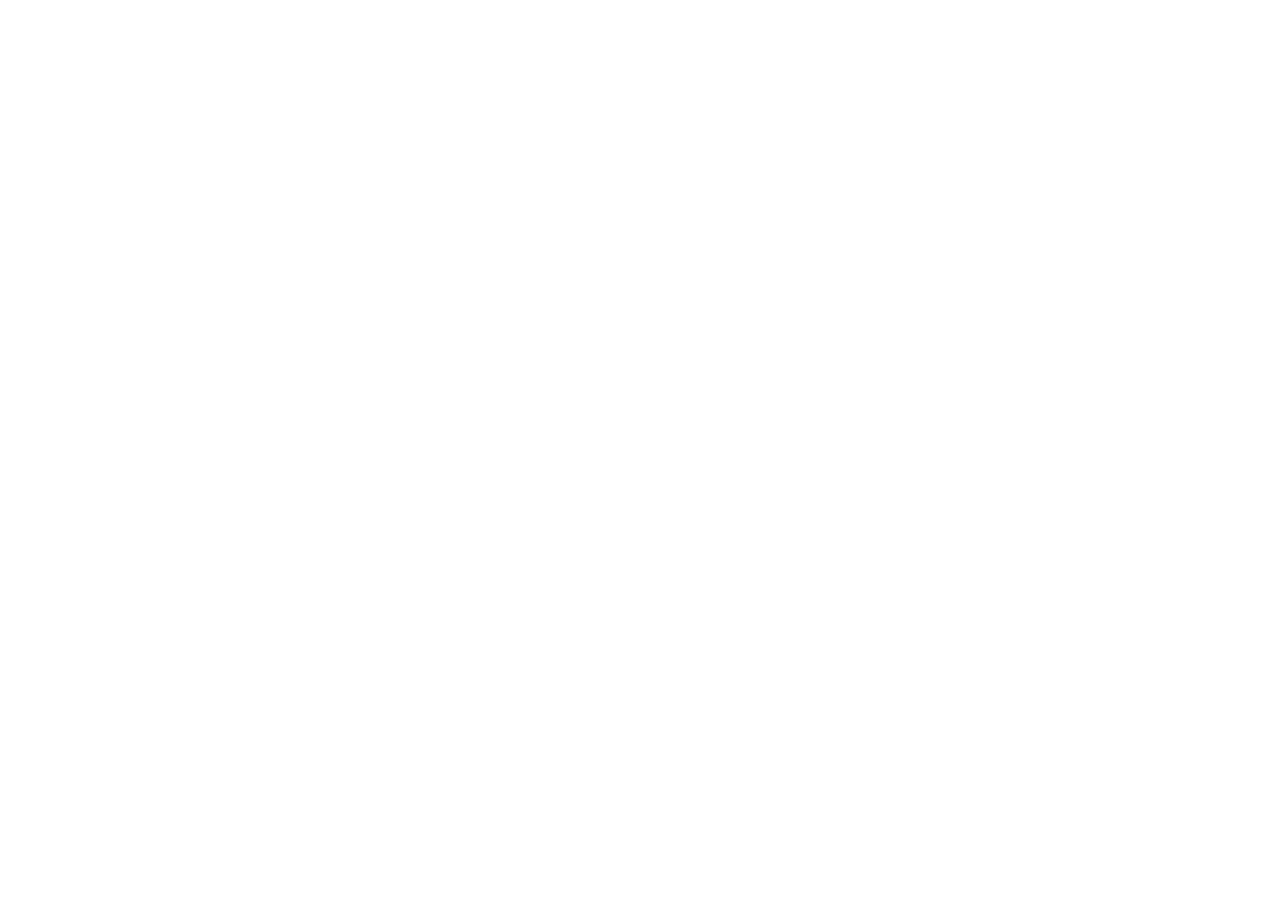
==== week01/week1.html @ a086a044 "commit" ====
<!DOCTYPE html>
<html lang="en">

<head>
    <meta charset="UTF-8">
    <meta name="viewport" content="width=device-width, initial-scale=1.0">
    <title>Denise Rebollo - Week 1 </title>
</head>

<body>

</body>

</html>
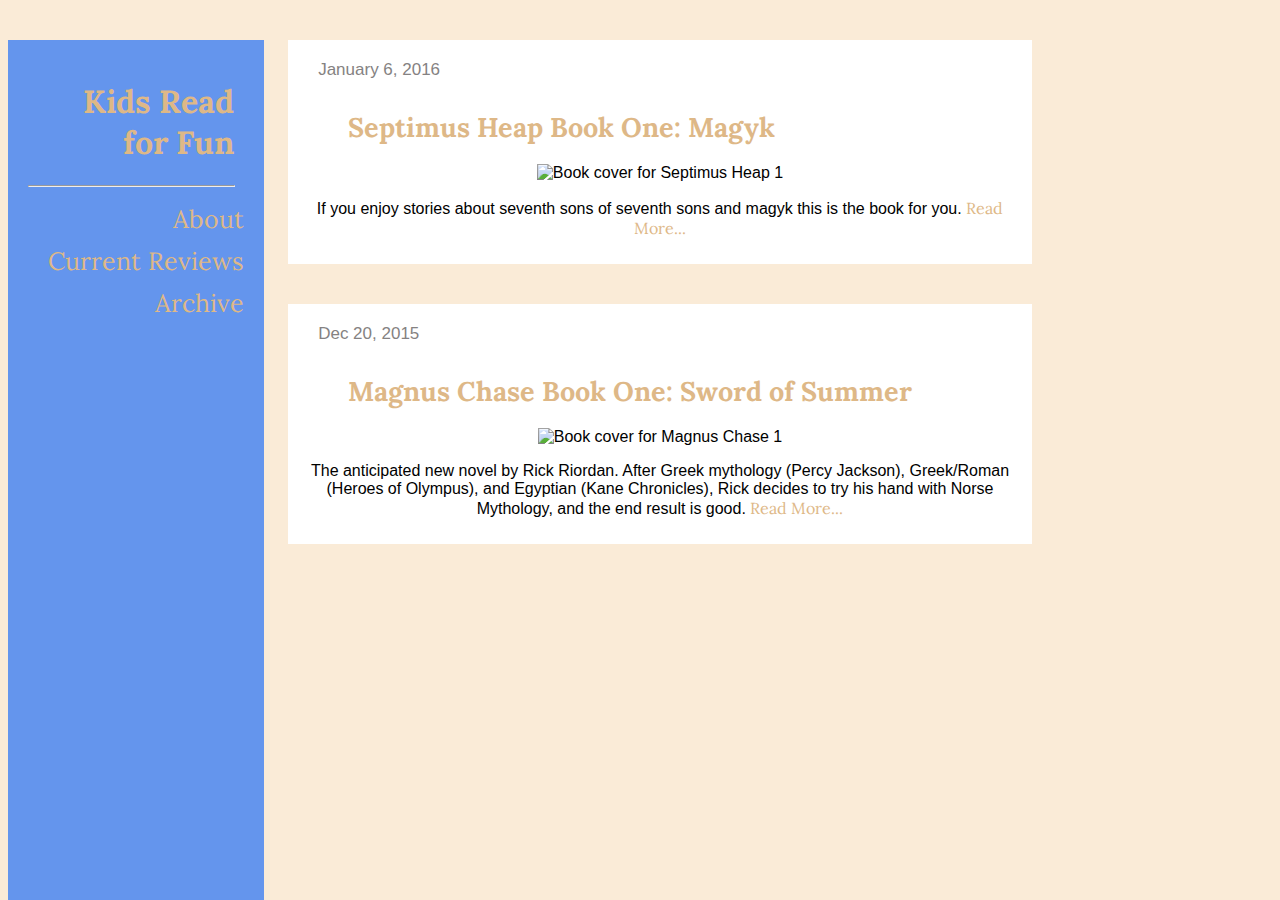
==== commit e968f0b2: "changes" ====
--- a/week01/week1.html
+++ b/week01/week1.html
@@ -2,13 +2,54 @@
 <html lang="en">
 
 <head>
-    <meta charset="UTF-8">
-    <meta name="viewport" content="width=device-width, initial-scale=1.0">
-    <title>Denise Rebollo - Week 1 </title>
+    <meta charset="utf-8" />
+    <title>Kids Read for Fun | Home</title>
+    <meta name="viewport" content="width=device-width, initial-scale=1" />
+    <link rel="stylesheet" type="text/css" href="main.css" />
 </head>
 
 <body>
+    <div>
+        <header>
+            <h1><a href="#">Kids Read for Fun</a></h1>
+            <hr />
+            <nav>
+                <ul>
+                    <li><a href="#">About</a></li>
+                    <li><a href="#">Current Reviews</a></li>
+                    <li><a href="#">Archive</a></li>
+                </ul>
+            </nav>
+        </header>
+        <main>
+            <article>
+                <div class="post-date">January 6, 2016</div>
+                <section class="post-content">
+                    <h2><a href="#">Septimus Heap Book One: Magyk</a></h2>
+                    <figure>
+                        <img src="https://upload.wikimedia.org/wikipedia/en/5/5f/Magkycover2.jpg" alt="Book cover for Septimus Heap 1" />
+                    </figure>
+                    <p>
+                        If you enjoy stories about seventh sons of seventh sons and magyk this is the book for you. <a href="#">Read More...</a>
+                    </p>
+                </section>
+            </article>
 
+            <article>
+                <div class="post-date">Dec 20, 2015</div>
+                <section class="post-content">
+                    <h2><a href="#">Magnus Chase Book One: Sword of Summer</a></h2>
+                    <figure>
+                        <img src="https://books.google.com/books/content/images/frontcover/xWuyBAAAQBAJ?fife=w300" alt="Book cover for Magnus Chase 1" />
+                    </figure>
+                    <p>
+                        The anticipated new novel by Rick Riordan. After Greek mythology (Percy Jackson), Greek/Roman (Heroes of Olympus), and Egyptian (Kane Chronicles), Rick decides to try his hand with Norse Mythology, and the end result is good.
+                        <a href="#">Read More...</a>
+                    </p>
+                </section>
+            </article>
+        </main>
+    </div>
 </body>
 
 </html>--- a/week01/main.css
+++ b/week01/main.css
@@ -0,0 +1,161 @@
+/*Small view*/
+
+@import url('https://fonts.googleapis.com/css2?family=Lora&display=swap');
+body {
+    background-color: #FAEBD7;
+    font-family: Helvetica, Arial, sans-serif;
+}
+
+main {
+    margin: 0 auto;
+    font-size: 16px;
+    font-family: Helvetica, Arial, sans-serif;
+}
+
+nav {
+    padding-right: 20px;
+}
+
+hr {
+    width: 80%;
+}
+
+h2 a {
+    color: black;
+    font-size: 27px;
+}
+
+header a {
+    color: #FAEBD7;
+}
+
+header {
+    background-color: #6495ED;
+    text-align: right;
+    color: #FAEBD7;
+}
+
+h1 {
+    color: #faebd7;
+    padding-top: 20px;
+    margin-right: 10px;
+    font-family: lora;
+}
+
+ul>li {
+    margin-bottom: 10px;
+}
+
+li>a {
+    font-size: large;
+    font-family: lora;
+    color: #FAEBD7;
+}
+
+a:link {
+    text-decoration: none;
+    font-family: lora;
+    color: #DEB887;
+}
+
+a:hover {
+    color: white;
+    text-decoration: underline;
+}
+
+a:active {
+    color: #DEB887;
+}
+
+img {
+    width: 60%;
+}
+
+article {
+    background-color: white;
+    margin-left: 10px;
+    margin-top: 30px;
+    text-align: center;
+    color: black;
+    padding: 10px;
+}
+
+h2 :active {
+    color: #DEB887;
+}
+
+h2 :hover {
+    color: #6495ED;
+    text-decoration: underline;
+}
+
+ul>li {
+    display: block;
+}
+
+.post-date {
+    padding: 10px;
+    margin-left: 10px;
+    text-align: left;
+    font-size: 17px;
+    color: rgb(133, 130, 130);
+}
+
+
+/*Large view*/
+
+@media only screen and (min-width:60em) {
+    main {
+        margin: 0 auto;
+        width: 62%;
+    }
+    header,
+    footer {
+        position: fixed;
+        height: 100%;
+        width: 20%;
+    }
+    article {
+        background-color: white;
+        margin-top: 40px;
+        margin-left: 40px;
+        text-align: center;
+        padding: 10px;
+    }
+    header a,
+    nav {
+        color: #faebd7;
+    }
+    hr {
+        margin: 3px;
+        width: 80%;
+        margin-left: 20px;
+        margin-right: 20px;
+    }
+    li>a {
+        padding-right: 0;
+        font-size: 25px;
+        color: #FAEBD7;
+    }
+    .post-date {
+        padding: 10px;
+        margin-left: 10px;
+        text-align: left;
+    }
+    img {
+        width: 40%;
+    }
+    h1 {
+        font-family: lora;
+        color: #FAEBD7;
+        text-align: right;
+        margin-left: 70px;
+        padding-right: 20px;
+    }
+    h2 {
+        text-align: left;
+        margin-left: 50px;
+        font-family: lora;
+        color: black;
+    }
+}